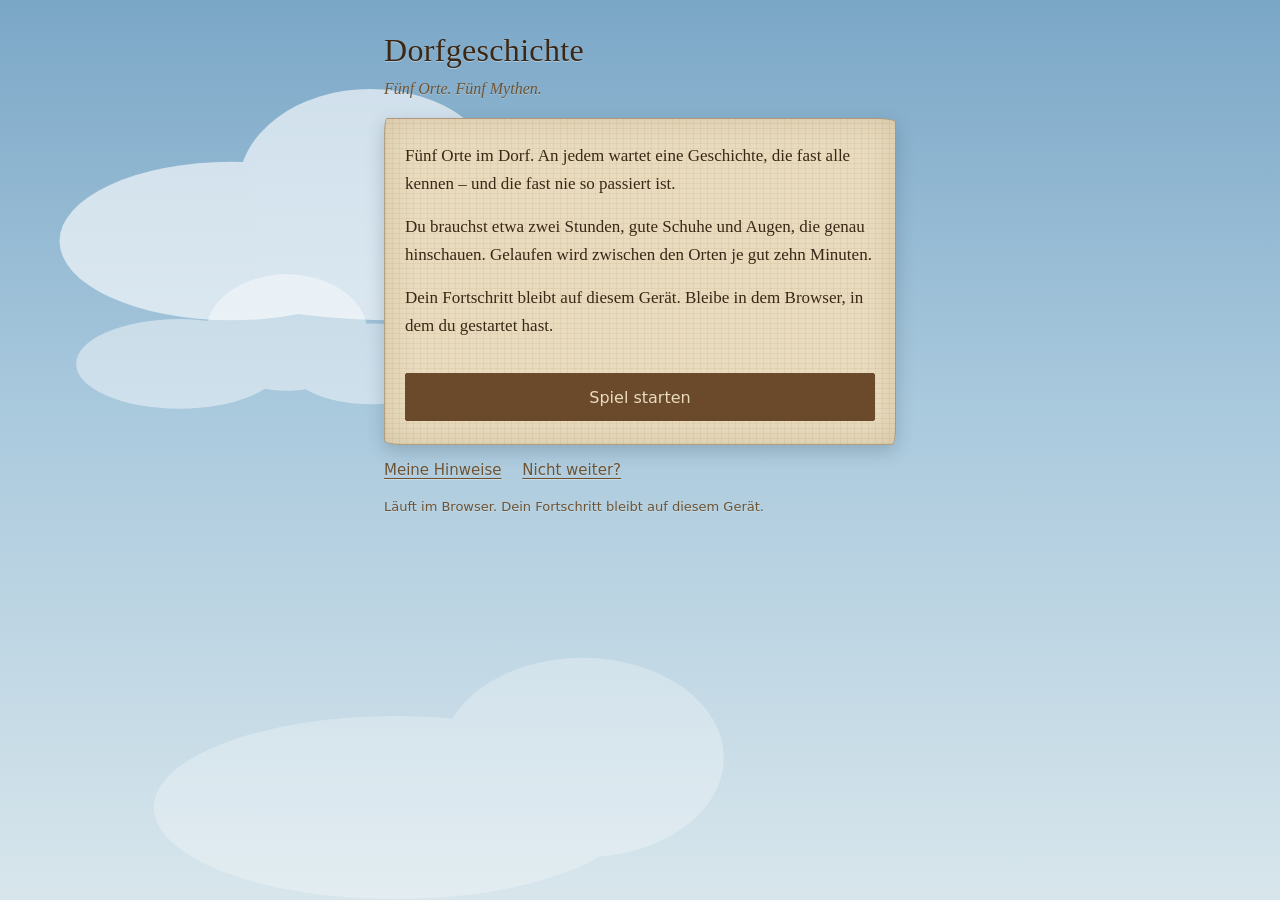
==== index.html @ 4d59d810 "Dorfgeschichte" ====
<!DOCTYPE html>
<html lang="de">
<head>
<meta charset="UTF-8">
<meta name="viewport" content="width=device-width, initial-scale=1">
<meta name="theme-color" content="#a9c9dd" media="(prefers-color-scheme: light)">
<meta name="theme-color" content="#121b23" media="(prefers-color-scheme: dark)">
<meta name="robots" content="noindex">
<title>Dorfgeschichte</title>
<link rel="stylesheet" href="css/style.css">
</head>
<body>

<div class="sky" aria-hidden="true">
  <svg class="cloud c1" viewBox="0 0 240 90"><g fill="currentColor">
    <ellipse cx="70" cy="62" rx="52" ry="24"/><ellipse cx="112" cy="46" rx="40" ry="30"/>
    <ellipse cx="158" cy="62" rx="46" ry="22"/><ellipse cx="120" cy="66" rx="70" ry="20"/>
  </g></svg>
  <svg class="cloud c2" viewBox="0 0 240 90"><g fill="currentColor">
    <ellipse cx="80" cy="58" rx="46" ry="20"/><ellipse cx="128" cy="44" rx="36" ry="26"/>
    <ellipse cx="166" cy="58" rx="38" ry="18"/>
  </g></svg>
  <svg class="cloud c3" viewBox="0 0 240 90"><g fill="currentColor">
    <ellipse cx="95" cy="60" rx="58" ry="22"/><ellipse cx="140" cy="48" rx="34" ry="24"/>
  </g></svg>
</div>

<div id="app">
  <header>
    <h1>Dorfgeschichte</h1>
    <p class="subtitle">Fünf Orte. Fünf Mythen.</p>
  </header>

  <main id="content">
    <p class="loading">Wird geladen …</p>
  </main>

  <nav id="nav" hidden>
    <a href="#hinweise">Meine Hinweise</a>
    <a href="#hilfe">Nicht weiter?</a>
  </nav>

  <footer>
    <p>Läuft im Browser. Dein Fortschritt bleibt auf diesem Gerät.</p>
  </footer>
</div>

<noscript>
  <p style="padding:1rem">Dieses Spiel braucht JavaScript. Bitte aktiviere es
  in den Browsereinstellungen und lade die Seite neu.</p>
</noscript>

<script type="module" src="js/app.js"></script>
</body>
</html>
---- css/style.css ----
/* Entwurfsgrundlage: gelesen wird das einhändig, im Stehen, bei Tageslicht.
   Der Himmel ist Kulisse, gelesen wird auf dem Papyrusblatt – heller Grund,
   dunkle Tinte, weil weisse Schrift auf Blau in der Sonne verschwindet.
   Keine Schrift aus dem Netz, das Spiel muss offline laufen. */

:root {
  --sky-top:   #7ba7c7;   /* Zenit */
  --sky-mid:   #a9c9dd;
  --sky-haze:  #d8e6ec;   /* Dunst am Horizont */
  --cloud:     #ffffff;
  --cloud-op:  0.62;

  --papyrus:   #e9dcbe;   /* Blatt */
  --papyrus-2: #e0cfa9;   /* Randschatten, Eingabefelder */
  --fiber:     rgba(122, 88, 48, 0.07);

  --ink:       #3a2716;   /* Eisengallustinte */
  --ink-soft:  #6d5333;   /* Nebentext */
  --leather:   #6b4a2b;   /* urchiges Braun, Knöpfe */
  --seal:      #97402a;   /* Siegellack, Akzent */
  --edge:      rgba(92, 62, 32, 0.38);

  --serif: "Iowan Old Style", Palatino, "Book Antiqua", "Palatino Linotype",
           Georgia, "Times New Roman", serif;
  --sans:  system-ui, -apple-system, "Segoe UI", Roboto, sans-serif;
}

@media (prefers-color-scheme: dark) {
  :root {
    --sky-top:   #0d151d;
    --sky-mid:   #121b23;
    --sky-haze:  #1b2630;
    --cloud:     #8ea6b8;
    --cloud-op:  0.16;

    --papyrus:   #241b11;   /* gealtertes Leder statt Blatt */
    --papyrus-2: #2e2317;
    --fiber:     rgba(233, 220, 190, 0.045);

    --ink:       #e7dcc4;
    --ink-soft:  #b6a583;
    --leather:   #c9a271;
    --seal:      #d0745a;
    --edge:      rgba(233, 220, 190, 0.22);
  }
}

* { box-sizing: border-box; }

html { height: 100%; }

body {
  margin: 0;
  min-height: 100%;
  color: var(--ink);
  font: 1.0625rem/1.65 var(--serif);
  -webkit-text-size-adjust: 100%;
  background:
    linear-gradient(180deg, var(--sky-top) 0%, var(--sky-mid) 45%, var(--sky-haze) 100%)
    fixed;
}

/* ---------------------------------------------------------------- Wolken */

.sky {
  position: fixed;
  inset: 0;
  overflow: hidden;
  pointer-events: none;
  z-index: 0;
}

.cloud {
  position: absolute;
  color: var(--cloud);
  opacity: var(--cloud-op);
  will-change: transform;
}

.c1 { top:  4%; width: 62vw; animation: drift 190s linear infinite; }
.c2 { top: 26%; width: 42vw; opacity: calc(var(--cloud-op) * 0.72);
      animation: drift 280s linear infinite -60s; }
.c3 { top: 62%; width: 78vw; opacity: calc(var(--cloud-op) * 0.45);
      animation: drift 360s linear infinite -140s; }

@keyframes drift {
  from { transform: translateX(-85vw); }
  to   { transform: translateX(105vw); }
}

@media (prefers-reduced-motion: reduce) {
  .cloud { animation: none; }
  .c1 { left: 8%; }  .c2 { left: 52%; }  .c3 { left: 20%; }
}

/* -------------------------------------------------------------- Struktur */

#app {
  position: relative;
  z-index: 1;
  max-width: 34rem;          /* ca. 70 Zeichen Zeilenlänge */
  margin: 0 auto;
  padding: 1.5rem 1rem 2.5rem;
}

header { margin-bottom: 1.1rem; }

h1 {
  font-size: 2rem;
  font-weight: 400;
  letter-spacing: 0.01em;
  margin: 0 0 0.1rem;
  color: var(--ink);
  text-shadow: 0 1px 0 rgba(255, 255, 255, 0.35);
}

.subtitle {
  margin: 0;
  font: italic 1rem/1.4 var(--serif);
  color: var(--ink-soft);
  text-shadow: 0 1px 0 rgba(255, 255, 255, 0.28);
}

/* Das Blatt. Ungleichmässige Ecken und ein warmer Innenschatten lassen es
   wie geschöpftes Papier wirken, ohne ein einziges Bild zu laden. */
main {
  position: relative;
  background-color: var(--papyrus);
  background-image:
    repeating-linear-gradient(90deg, var(--fiber) 0 1px, transparent 1px 7px),
    repeating-linear-gradient(0deg,  var(--fiber) 0 1px, transparent 1px 5px);
  border: 1px solid var(--edge);
  border-radius: 3px 20px 4px 16px / 16px 4px 18px 5px;
  padding: 1.4rem 1.25rem;
  box-shadow:
    inset 0 0 30px rgba(107, 74, 43, 0.16),
    0 6px 18px rgba(30, 50, 70, 0.22);
}

h2 {
  font-size: 1.45rem;
  font-weight: 400;
  margin: 0 0 0.2rem;
}

h2 + p { margin-top: 0.6rem; }

h3 {
  font: 500 0.9375rem/1.3 var(--sans);
  letter-spacing: 0.03em;
  color: var(--seal);
  margin: 0 0 0.45rem;
}

p { margin: 0 0 0.95rem; }
main > *:last-child { margin-bottom: 0; }

strong { font-weight: 600; }

/* --------------------------------------------------------------- Auftrag */

.task {
  border-left: 4px solid var(--seal);
  border-radius: 0;
  background: rgba(151, 64, 42, 0.05);
  padding: 0.9rem 0.9rem 0.9rem 1rem;
  margin: 1.3rem 0;
}
.task.final { border-left-color: var(--leather); background: rgba(107, 74, 43, 0.06); }

.where {
  font: 0.9375rem/1.5 var(--sans);
  color: var(--ink-soft);
  margin-bottom: 0;
}

.fragment {
  font: 0.9375rem var(--sans);
  letter-spacing: 0.04em;
  color: var(--seal);
}

/* -------------------------------------------------------------- Eingaben */

.wordform {
  display: flex;
  flex-wrap: wrap;
  gap: 0.5rem;
  margin: 1.1rem 0 0;
}

input[type="text"] {
  flex: 1 1 9rem;
  min-width: 0;                /* sonst sprengt das Feld die Flexbox */
  min-height: 48px;
  padding: 0 0.75rem;
  font: 1rem var(--sans);      /* 16px: darunter zoomt iOS beim Fokus */
  color: var(--ink);
  background: var(--papyrus-2);
  border: 1px solid var(--edge);
  border-radius: 2px;
}

input[type="text"]::placeholder { color: var(--ink-soft); opacity: 0.75; }

button {
  min-height: 48px;
  padding: 0 1.2rem;
  font: 1rem var(--sans);
  color: var(--papyrus);
  background: var(--leather);
  border: 1px solid var(--leather);
  border-radius: 2px;
  cursor: pointer;
}

button.primary { width: 100%; margin-top: 1.1rem; }

button.quiet {
  background: transparent;
  color: var(--ink-soft);
  border-color: var(--edge);
}

button[disabled], input[disabled] { opacity: 0.55; cursor: default; }

:focus-visible { outline: 3px solid var(--seal); outline-offset: 2px; }

.msg {
  margin: 0.8rem 0 0;
  font: 0.9375rem var(--sans);
  color: var(--seal);
}

/* ------------------------------------------------------------- Restliches */

details {
  border-top: 1px solid var(--edge);
  padding-top: 0.7rem;
  margin-top: 1.3rem;
}

summary {
  font: 1rem var(--sans);
  color: var(--ink-soft);
  cursor: pointer;
  min-height: 2.75rem;
  display: flex;
  align-items: center;
}

.clue { border-top: 1px solid var(--edge); padding-top: 1rem; margin-top: 1rem; }
.clue:first-of-type { border-top: 0; }

#nav {
  display: flex;
  gap: 1.3rem;
  margin-top: 1rem;
  font: 0.9375rem var(--sans);
}

#nav a {
  color: var(--ink-soft);
  text-decoration-thickness: 1px;
  text-underline-offset: 3px;
  text-shadow: 0 1px 0 rgba(255, 255, 255, 0.3);
}

footer {
  margin-top: 1.2rem;
  font: 0.8125rem/1.45 var(--sans);
  color: var(--ink-soft);
  text-shadow: 0 1px 0 rgba(255, 255, 255, 0.25);
}

.loading { color: var(--ink-soft); }

.sr-only {
  position: absolute;
  width: 1px; height: 1px;
  overflow: hidden;
  clip-path: inset(50%);
}
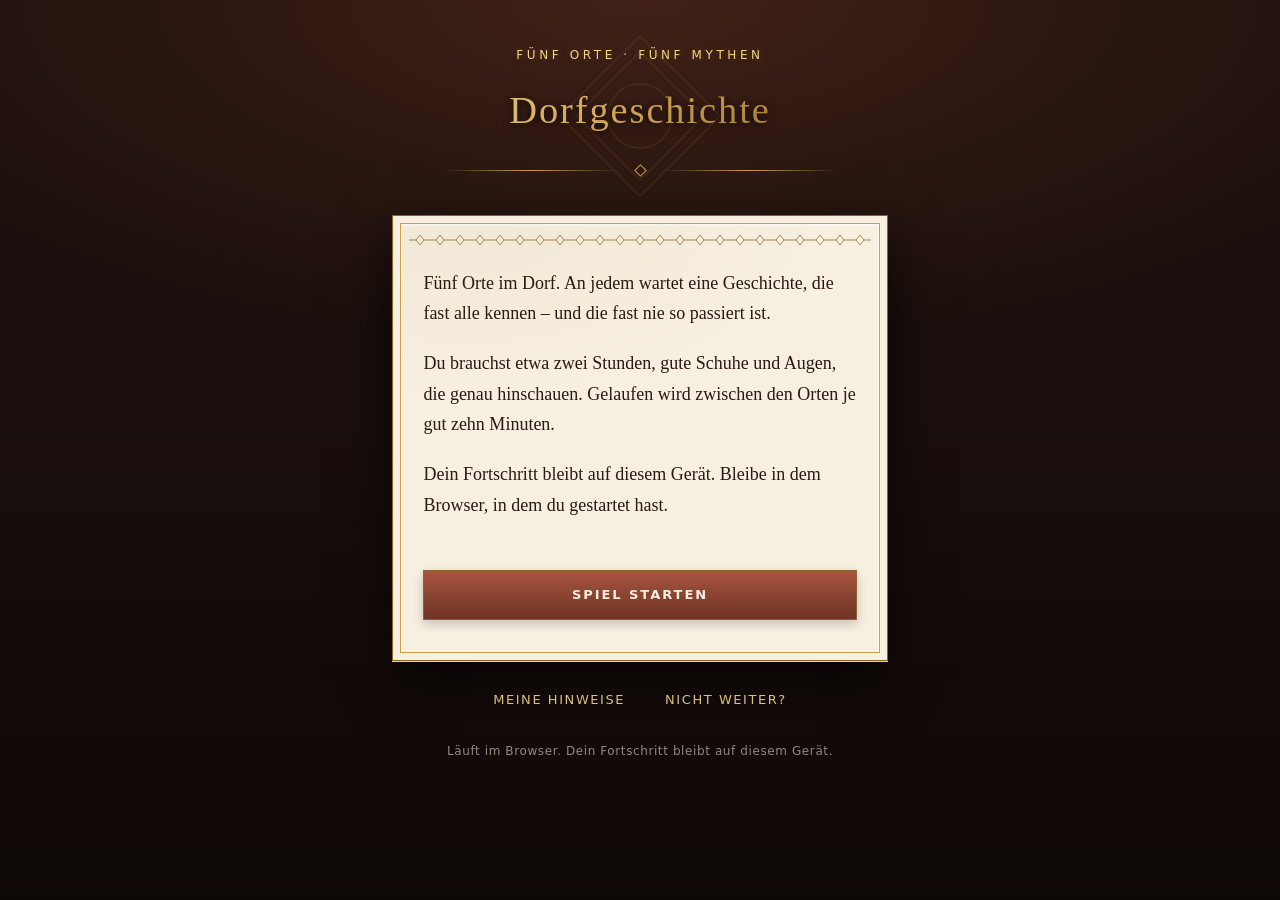
==== commit 39a0fc62: "style" ====
--- a/index.html
+++ b/index.html
@@ -3,32 +3,20 @@
 <head>
 <meta charset="UTF-8">
 <meta name="viewport" content="width=device-width, initial-scale=1">
-<meta name="theme-color" content="#a9c9dd" media="(prefers-color-scheme: light)">
-<meta name="theme-color" content="#121b23" media="(prefers-color-scheme: dark)">
+<meta name="theme-color" content="#1a0f0c">
 <meta name="robots" content="noindex">
 <title>Dorfgeschichte</title>
 <link rel="stylesheet" href="css/style.css">
 </head>
 <body>
 
-<div class="sky" aria-hidden="true">
-  <svg class="cloud c1" viewBox="0 0 240 90"><g fill="currentColor">
-    <ellipse cx="70" cy="62" rx="52" ry="24"/><ellipse cx="112" cy="46" rx="40" ry="30"/>
-    <ellipse cx="158" cy="62" rx="46" ry="22"/><ellipse cx="120" cy="66" rx="70" ry="20"/>
-  </g></svg>
-  <svg class="cloud c2" viewBox="0 0 240 90"><g fill="currentColor">
-    <ellipse cx="80" cy="58" rx="46" ry="20"/><ellipse cx="128" cy="44" rx="36" ry="26"/>
-    <ellipse cx="166" cy="58" rx="38" ry="18"/>
-  </g></svg>
-  <svg class="cloud c3" viewBox="0 0 240 90"><g fill="currentColor">
-    <ellipse cx="95" cy="60" rx="58" ry="22"/><ellipse cx="140" cy="48" rx="34" ry="24"/>
-  </g></svg>
-</div>
-
 <div id="app">
   <header>
+    <p class="eyebrow">Fünf Orte · Fünf Mythen</p>
     <h1>Dorfgeschichte</h1>
-    <p class="subtitle">Fünf Orte. Fünf Mythen.</p>
+    <!-- Die Zierlinie wird vollständig in CSS gezeichnet: zwei auslaufende
+         Goldlinien und eine Raute. Kein Schriftzeichen, das fehlen kann. -->
+    <div class="rule" aria-hidden="true"><span></span></div>
   </header>
 
   <main id="content">
--- a/css/style.css
+++ b/css/style.css
@@ -1,49 +1,68 @@
-/* Entwurfsgrundlage: gelesen wird das einhändig, im Stehen, bei Tageslicht.
-   Der Himmel ist Kulisse, gelesen wird auf dem Papyrusblatt – heller Grund,
-   dunkle Tinte, weil weisse Schrift auf Blau in der Sonne verschwindet.
-   Keine Schrift aus dem Netz, das Spiel muss offline laufen. */
+/* ==========================================================================
+   Dorfgeschichte — Alhambra / andalusische Handschrift
+
+   Leitprinzip: Das Schriftfeld bleibt leer. Ornament sitzt im Rahmen und in
+   einem Zierband darüber, nie unter dem Text – so ist eine Nasriden-Seite
+   gebaut, und nur so bleibt sie einhändig in der Sonne lesbar.
+
+   Aufbau der Datei:
+     1  Tokens
+     2  Grundlagen
+     3  Typografie
+     4  Kopf
+     5  Das Blatt
+     6  Inhaltsblöcke
+     7  Bedienelemente
+     8  Navigation und Fuss
+     9  Hilfsklassen
+   ========================================================================== */
+
+/* == 1  Tokens ============================================================ */
 
 :root {
-  --sky-top:   #7ba7c7;   /* Zenit */
-  --sky-mid:   #a9c9dd;
-  --sky-haze:  #d8e6ec;   /* Dunst am Horizont */
-  --cloud:     #ffffff;
-  --cloud-op:  0.62;
-
-  --papyrus:   #e9dcbe;   /* Blatt */
-  --papyrus-2: #e0cfa9;   /* Randschatten, Eingabefelder */
-  --fiber:     rgba(122, 88, 48, 0.07);
-
-  --ink:       #3a2716;   /* Eisengallustinte */
-  --ink-soft:  #6d5333;   /* Nebentext */
-  --leather:   #6b4a2b;   /* urchiges Braun, Knöpfe */
-  --seal:      #97402a;   /* Siegellack, Akzent */
-  --edge:      rgba(92, 62, 32, 0.38);
-
-  --serif: "Iowan Old Style", Palatino, "Book Antiqua", "Palatino Linotype",
-           Georgia, "Times New Roman", serif;
-  --sans:  system-ui, -apple-system, "Segoe UI", Roboto, sans-serif;
+  /* Raum: Abendlicht auf rotem Sandstein */
+  --room:       #1a0f0c;
+  --room-glow:  rgba(96, 47, 31, 0.55);
+
+  /* Blatt */
+  --paper:      #f7efe0;
+  --paper-warm: rgba(138, 99, 39, 0.05);   /* diffuses Licht auf dem Papier */
+
+  /* Tinte */
+  --ink:        #2b1a12;
+  --ink-soft:   #5c4638;
+
+  /* Gold in Schichten */
+  --gold-deep:  #8a6327;
+  --gold-mid:   #cda04d;
+  --gold-lit:   #f3d58a;
+  --gold-glow:  rgba(205, 160, 77, 0.30);
+
+  /* Ziegelrot */
+  --terracotta: #a85540;
+  --terra-dark: #6e3325;
+
+  --edge:       rgba(43, 26, 18, 0.28);
+
+  /* Schriften: einmal definiert, überall verwendet.
+     Damit gibt es keine wiederholten font-Blöcke weiter unten. */
+  --serif:      Cochin, "Iowan Old Style", Palatino, "Book Antiqua",
+                "Palatino Linotype", Georgia, "Times New Roman", serif;
+  --sans:       system-ui, -apple-system, "Segoe UI", Roboto, sans-serif;
+  --font-label: 700 0.8125rem/1 var(--sans);      /* Knöpfe, Nav, Summary */
+  --font-meta:  0.9375rem/1.55 var(--sans);       /* Richtung, Meldungen */
+
+  --track-wide: 0.15em;                            /* Sperrung der Labels */
 }
 
 @media (prefers-color-scheme: dark) {
   :root {
-    --sky-top:   #0d151d;
-    --sky-mid:   #121b23;
-    --sky-haze:  #1b2630;
-    --cloud:     #8ea6b8;
-    --cloud-op:  0.16;
-
-    --papyrus:   #241b11;   /* gealtertes Leder statt Blatt */
-    --papyrus-2: #2e2317;
-    --fiber:     rgba(233, 220, 190, 0.045);
-
-    --ink:       #e7dcc4;
-    --ink-soft:  #b6a583;
-    --leather:   #c9a271;
-    --seal:      #d0745a;
-    --edge:      rgba(233, 220, 190, 0.22);
+    --room:  #120805;
+    --paper: #eee3cd;
   }
 }
+
+/* == 2  Grundlagen ======================================================== */
 
 * { box-sizing: border-box; }
 
@@ -53,231 +72,367 @@
   margin: 0;
   min-height: 100%;
   color: var(--ink);
-  font: 1.0625rem/1.65 var(--serif);
+  font: 1.125rem/1.7 var(--serif);
   -webkit-text-size-adjust: 100%;
-  background:
-    linear-gradient(180deg, var(--sky-top) 0%, var(--sky-mid) 45%, var(--sky-haze) 100%)
-    fixed;
-}
-
-/* ---------------------------------------------------------------- Wolken */
-
-.sky {
-  position: fixed;
-  inset: 0;
-  overflow: hidden;
+  background-color: var(--room);
+  background-image:
+    radial-gradient(95% 55% at 50% 0%, var(--room-glow), transparent 70%),
+    linear-gradient(180deg, transparent 45%, rgba(0, 0, 0, 0.45) 100%);
+  background-attachment: fixed;
+}
+
+#app {
+  max-width: 33rem;              /* ca. 66 Zeichen Zeilenlänge */
+  margin: 0 auto;
+  padding: 3rem 1rem;
+}
+
+/* == 3  Typografie ======================================================== */
+
+h1, h2 { font-weight: 400; margin: 0; }
+
+h2 {
+  font-size: 1.65rem;
+  line-height: 1.3;
+  margin-bottom: 0.8rem;
+}
+
+/* Gesperrte Kapitälchen: Zwischentitel, Summary, Nav, Knöpfe teilen
+   dieselbe Grundform und stehen deshalb zusammen. */
+h3, summary, #nav a, button {
+  font: var(--font-label);
+  letter-spacing: var(--track-wide);
+  text-transform: uppercase;
+}
+
+h3 {
+  display: flex;
+  align-items: center;
+  gap: 0.55rem;
+  font-size: 0.75rem;
+  letter-spacing: 0.2em;
+  color: var(--terra-dark);
+  margin: 0 0 0.85rem;
+}
+
+/* Kleine Goldraute vor dem Zwischentitel */
+h3::before {
+  content: "";
+  flex: 0 0 auto;
+  width: 8px;
+  height: 8px;
+  background: var(--gold-mid);
+  transform: rotate(45deg);
+}
+
+p { margin: 0 0 1.2rem; }
+
+strong { font-weight: 600; color: var(--terra-dark); }
+
+.where, .fragment, .msg { font: var(--font-meta); }
+.where   { color: var(--ink-soft); margin-bottom: 0; }
+.fragment { color: var(--terra-dark); font-weight: 500; letter-spacing: 0.08em; }
+.msg     { color: var(--terra-dark); font-weight: 500; margin: 1rem 0 0; }
+
+.loading { color: var(--ink-soft); }
+
+/* == 4  Kopf ============================================================== */
+
+header {
+  position: relative;
+  text-align: center;
+  margin-bottom: 2.5rem;
+}
+
+/* Grundfigur der Nasriden-Fliesen, blass hinter dem Titel */
+header::before {
+  content: "";
+  position: absolute;
+  top: -0.75rem;
+  left: 50%;
+  width: 160px;
+  height: 160px;
+  transform: translateX(-50%);
+  opacity: 0.1;
+  z-index: -1;
   pointer-events: none;
-  z-index: 0;
-}
-
-.cloud {
-  position: absolute;
-  color: var(--cloud);
-  opacity: var(--cloud-op);
-  will-change: transform;
-}
-
-.c1 { top:  4%; width: 62vw; animation: drift 190s linear infinite; }
-.c2 { top: 26%; width: 42vw; opacity: calc(var(--cloud-op) * 0.72);
-      animation: drift 280s linear infinite -60s; }
-.c3 { top: 62%; width: 78vw; opacity: calc(var(--cloud-op) * 0.45);
-      animation: drift 360s linear infinite -140s; }
-
-@keyframes drift {
-  from { transform: translateX(-85vw); }
-  to   { transform: translateX(105vw); }
-}
-
-@media (prefers-reduced-motion: reduce) {
-  .cloud { animation: none; }
-  .c1 { left: 8%; }  .c2 { left: 52%; }  .c3 { left: 20%; }
-}
-
-/* -------------------------------------------------------------- Struktur */
-
-#app {
-  position: relative;
-  z-index: 1;
-  max-width: 34rem;          /* ca. 70 Zeichen Zeilenlänge */
-  margin: 0 auto;
-  padding: 1.5rem 1rem 2.5rem;
-}
-
-header { margin-bottom: 1.1rem; }
-
+  background: no-repeat center/contain
+    url("data:image/svg+xml,%3Csvg xmlns='http://www.w3.org/2000/svg' viewBox='0 0 100 100'%3E%3Cg fill='none' stroke='%23cda04d' stroke-width='1'%3E%3Cpath d='M50 0 100 50 50 100 0 50Z'/%3E%3Cpath d='M50 10 90 50 50 90 10 50Z'/%3E%3Ccircle cx='50' cy='50' r='20'/%3E%3C/g%3E%3C/svg%3E");
+}
+
+.eyebrow {
+  margin: 0 0 1rem;
+  font: 0.75rem var(--sans);
+  letter-spacing: 0.3em;
+  text-transform: uppercase;
+  color: var(--gold-lit);
+  text-shadow: 0 0 10px var(--gold-glow);
+}
+
+/* Rückfallfarbe zuerst: ohne background-clip:text bliebe der Titel
+   transparent und damit unsichtbar. */
 h1 {
-  font-size: 2rem;
-  font-weight: 400;
-  letter-spacing: 0.01em;
-  margin: 0 0 0.1rem;
-  color: var(--ink);
-  text-shadow: 0 1px 0 rgba(255, 255, 255, 0.35);
-}
-
-.subtitle {
-  margin: 0;
-  font: italic 1rem/1.4 var(--serif);
-  color: var(--ink-soft);
-  text-shadow: 0 1px 0 rgba(255, 255, 255, 0.28);
-}
-
-/* Das Blatt. Ungleichmässige Ecken und ein warmer Innenschatten lassen es
-   wie geschöpftes Papier wirken, ohne ein einziges Bild zu laden. */
+  font-size: 2.4rem;
+  letter-spacing: 0.05em;
+  color: var(--gold-lit);
+}
+
+@supports ((background-clip: text) or (-webkit-background-clip: text)) {
+  h1 {
+    background-image: linear-gradient(135deg, var(--gold-lit),
+                                      var(--gold-mid) 50%, var(--gold-deep));
+    -webkit-background-clip: text;
+    background-clip: text;
+    -webkit-text-fill-color: transparent;
+    color: transparent;
+    filter: drop-shadow(0 2px 4px rgba(0, 0, 0, 0.8));
+  }
+}
+
+.rule {
+  display: flex;
+  align-items: center;
+  justify-content: center;
+  gap: 1rem;
+  width: 80%;
+  margin: 1.4rem auto 0;
+}
+
+.rule::before, .rule::after {
+  content: "";
+  flex: 1;
+  height: 1px;
+  background: linear-gradient(90deg, transparent, var(--gold-mid), transparent);
+}
+
+.rule span {
+  width: 9px;
+  height: 9px;
+  border: 1px solid var(--gold-mid);
+  transform: rotate(45deg);
+}
+
+/* == 5  Das Blatt ========================================================= */
+
+/* Glattes Pergament. Kein gekacheltes Muster – nur Farbe und ein sehr
+   weiches Lichtfeld. Das Zierband sitzt oben, die zweite Goldlinie innen. */
 main {
   position: relative;
-  background-color: var(--papyrus);
-  background-image:
-    repeating-linear-gradient(90deg, var(--fiber) 0 1px, transparent 1px 7px),
-    repeating-linear-gradient(0deg,  var(--fiber) 0 1px, transparent 1px 5px);
-  border: 1px solid var(--edge);
-  border-radius: 3px 20px 4px 16px / 16px 4px 18px 5px;
-  padding: 1.4rem 1.25rem;
+  padding: 3.25rem 1.9rem 2.5rem;   /* oben Platz für das Zierband */
+  background:
+    radial-gradient(120% 70% at 15% 0%, var(--paper-warm), transparent 60%)
+    var(--paper);
+  border: 1px solid var(--gold-deep);
   box-shadow:
-    inset 0 0 30px rgba(107, 74, 43, 0.16),
-    0 6px 18px rgba(30, 50, 70, 0.22);
-}
-
-h2 {
-  font-size: 1.45rem;
-  font-weight: 400;
-  margin: 0 0 0.2rem;
-}
-
-h2 + p { margin-top: 0.6rem; }
-
-h3 {
-  font: 500 0.9375rem/1.3 var(--sans);
-  letter-spacing: 0.03em;
-  color: var(--seal);
-  margin: 0 0 0.45rem;
-}
-
-p { margin: 0 0 0.95rem; }
-main > *:last-child { margin-bottom: 0; }
-
-strong { font-weight: 600; }
-
-/* --------------------------------------------------------------- Auftrag */
+    inset 0 0 0 7px var(--paper),          /* Luft zwischen den Linien */
+    inset 0 0 0 8px var(--gold-mid),       /* innere Goldlinie */
+    inset 0 1px 0 9px rgba(255, 255, 255, 0.5),
+    0 1px 0 var(--gold-lit),
+    0 20px 50px rgba(0, 0, 0, 0.7);
+}
+
+/* Zierband: verschränkte Rauten, endlos in der Breite. Sitzt im oberen
+   Freiraum und berührt keine Textzeile. */
+main::before {
+  content: "";
+  position: absolute;
+  top: 16px;
+  left: 16px;
+  right: 16px;
+  height: 16px;
+  opacity: 0.75;
+  pointer-events: none;
+  background: repeat-x center/20px 16px
+    url("data:image/svg+xml,%3Csvg xmlns='http://www.w3.org/2000/svg' width='20' height='16'%3E%3Cg fill='none' stroke='%238a6327' stroke-width='1'%3E%3Cpath d='M0 8h6M14 8h6'/%3E%3Cpath d='M10 3l4 5-4 5-4-5z'/%3E%3C/g%3E%3C/svg%3E");
+}
+
+/* == 6  Inhaltsblöcke ===================================================== */
 
 .task {
-  border-left: 4px solid var(--seal);
-  border-radius: 0;
-  background: rgba(151, 64, 42, 0.05);
-  padding: 0.9rem 0.9rem 0.9rem 1rem;
-  margin: 1.3rem 0;
-}
-.task.final { border-left-color: var(--leather); background: rgba(107, 74, 43, 0.06); }
-
-.where {
-  font: 0.9375rem/1.5 var(--sans);
-  color: var(--ink-soft);
-  margin-bottom: 0;
-}
-
-.fragment {
-  font: 0.9375rem var(--sans);
-  letter-spacing: 0.04em;
-  color: var(--seal);
-}
-
-/* -------------------------------------------------------------- Eingaben */
+  position: relative;
+  padding: 1.5rem 0;
+  margin: 2.1rem 0;
+  border-top: 1px solid var(--gold-mid);
+  border-bottom: 1px solid var(--gold-mid);
+}
+
+/* Raute, die die obere Linie unterbricht */
+.task::before {
+  content: "";
+  position: absolute;
+  top: -5px;
+  left: 50%;
+  width: 9px;
+  height: 9px;
+  margin-left: -4.5px;
+  background: var(--gold-mid);
+  box-shadow: 0 0 0 5px var(--paper);
+  transform: rotate(45deg);
+}
+
+.task.final { border-color: var(--edge); }
+.task.final::before { background: var(--terra-dark); }
+
+details {
+  margin-top: 2.1rem;
+  padding-top: 1rem;
+  border-top: 1px solid var(--edge);
+}
+
+summary {
+  display: flex;
+  align-items: center;
+  min-height: 2.75rem;
+  color: var(--terra-dark);
+  cursor: pointer;
+  list-style: none;
+}
+
+summary::-webkit-details-marker { display: none; }
+
+/* Dreieck als Form, nicht als Schriftzeichen */
+summary::before {
+  content: "";
+  flex: 0 0 auto;
+  margin-right: 0.6rem;
+  border-left: 6px solid var(--gold-mid);
+  border-top: 4px solid transparent;
+  border-bottom: 4px solid transparent;
+  transition: transform 0.2s ease;
+}
+
+details[open] summary::before { transform: rotate(90deg); }
+details p { margin: 0.8rem 0 0; }
+
+.clue {
+  margin-top: 1.5rem;
+  padding-top: 1.5rem;
+  border-top: 1px dashed var(--gold-mid);
+}
+
+.clue:first-of-type { margin-top: 0; padding-top: 0; border-top: 0; }
+
+main > :last-child { margin-bottom: 0; }
+
+/* == 7  Bedienelemente ==================================================== */
 
 .wordform {
   display: flex;
   flex-wrap: wrap;
-  gap: 0.5rem;
-  margin: 1.1rem 0 0;
+  gap: 0.8rem;
+  margin: 1.7rem 0 0;
 }
 
 input[type="text"] {
   flex: 1 1 9rem;
-  min-width: 0;                /* sonst sprengt das Feld die Flexbox */
-  min-height: 48px;
-  padding: 0 0.75rem;
-  font: 1rem var(--sans);      /* 16px: darunter zoomt iOS beim Fokus */
+  min-width: 0;                  /* sonst sprengt das Feld die Flexbox */
+  min-height: 50px;
+  padding: 0 1rem;
+  font: 1rem var(--sans);        /* 16px: darunter zoomt iOS beim Fokus */
+  letter-spacing: 0.04em;
   color: var(--ink);
-  background: var(--papyrus-2);
-  border: 1px solid var(--edge);
-  border-radius: 2px;
-}
-
-input[type="text"]::placeholder { color: var(--ink-soft); opacity: 0.75; }
+  background: rgba(255, 255, 255, 0.35);
+  border: 0;
+  border-bottom: 2px solid var(--gold-deep);
+  transition: background-color 0.25s ease, border-color 0.25s ease;
+}
+
+input[type="text"]::placeholder { color: var(--ink-soft); opacity: 0.6; }
+
+input[type="text"]:focus {
+  background: rgba(255, 255, 255, 0.6);
+  border-bottom-color: var(--terracotta);
+}
 
 button {
-  min-height: 48px;
-  padding: 0 1.2rem;
-  font: 1rem var(--sans);
-  color: var(--papyrus);
-  background: var(--leather);
-  border: 1px solid var(--leather);
-  border-radius: 2px;
+  min-height: 50px;
+  padding: 0 1.7rem;
+  color: var(--paper);
+  background: linear-gradient(180deg, var(--terracotta), var(--terra-dark));
+  border: 1px solid var(--gold-deep);
   cursor: pointer;
-}
-
-button.primary { width: 100%; margin-top: 1.1rem; }
+  box-shadow: 0 4px 10px rgba(0, 0, 0, 0.2);
+  transition: box-shadow 0.2s ease, transform 0.2s ease;
+}
+
+button.primary { width: 100%; margin-top: 1.9rem; }
 
 button.quiet {
-  background: transparent;
   color: var(--ink-soft);
+  background: none;
   border-color: var(--edge);
-}
-
-button[disabled], input[disabled] { opacity: 0.55; cursor: default; }
-
-:focus-visible { outline: 3px solid var(--seal); outline-offset: 2px; }
-
-.msg {
-  margin: 0.8rem 0 0;
-  font: 0.9375rem var(--sans);
-  color: var(--seal);
-}
-
-/* ------------------------------------------------------------- Restliches */
-
-details {
-  border-top: 1px solid var(--edge);
-  padding-top: 0.7rem;
-  margin-top: 1.3rem;
-}
-
-summary {
-  font: 1rem var(--sans);
-  color: var(--ink-soft);
-  cursor: pointer;
-  min-height: 2.75rem;
-  display: flex;
-  align-items: center;
-}
-
-.clue { border-top: 1px solid var(--edge); padding-top: 1rem; margin-top: 1rem; }
-.clue:first-of-type { border-top: 0; }
+  font-weight: 400;
+  box-shadow: none;
+}
+
+button:active { transform: translateY(1px); box-shadow: 0 2px 5px rgba(0, 0, 0, 0.2); }
+
+button[disabled], input[disabled] { opacity: 0.5; cursor: default; }
+
+:focus-visible { outline: 2px solid var(--terracotta); outline-offset: 3px; }
+
+/* Hover nur mit echtem Zeiger: auf Touchgeräten bleibt der Zustand
+   sonst nach dem Antippen hängen. */
+@media (hover: hover) {
+  button:hover { transform: translateY(-1px); box-shadow: 0 6px 15px rgba(0, 0, 0, 0.3); }
+  button.quiet:hover { background: rgba(0, 0, 0, 0.05); transform: none; }
+  #nav a:hover { opacity: 1; }
+  #nav a:hover::after { width: 100%; }
+}
+
+/* == 8  Navigation und Fuss =============================================== */
 
 #nav {
   display: flex;
-  gap: 1.3rem;
-  margin-top: 1rem;
-  font: 0.9375rem var(--sans);
+  justify-content: center;
+  gap: 2.5rem;
+  margin-top: 2rem;
 }
 
 #nav a {
-  color: var(--ink-soft);
-  text-decoration-thickness: 1px;
-  text-underline-offset: 3px;
-  text-shadow: 0 1px 0 rgba(255, 255, 255, 0.3);
-}
+  position: relative;
+  padding-bottom: 4px;
+  color: var(--gold-lit);
+  opacity: 0.9;
+  font-weight: 400;
+  letter-spacing: 0.12em;
+  text-decoration: none;
+  transition: opacity 0.3s ease;
+}
+
+#nav a::after {
+  content: "";
+  position: absolute;
+  bottom: 0;
+  left: 0;
+  width: 0;
+  height: 1px;
+  background: var(--gold-lit);
+  transition: width 0.3s ease;
+}
+
+#nav a:focus-visible::after { width: 100%; }
 
 footer {
-  margin-top: 1.2rem;
-  font: 0.8125rem/1.45 var(--sans);
-  color: var(--ink-soft);
-  text-shadow: 0 1px 0 rgba(255, 255, 255, 0.25);
-}
-
-.loading { color: var(--ink-soft); }
+  margin-top: 2rem;
+  text-align: center;
+  font: 0.75rem/1.5 var(--sans);
+  letter-spacing: 0.05em;
+  color: var(--paper);
+  opacity: 0.55;
+}
+
+/* == 9  Hilfsklassen ====================================================== */
 
 .sr-only {
   position: absolute;
-  width: 1px; height: 1px;
+  width: 1px;
+  height: 1px;
   overflow: hidden;
   clip-path: inset(50%);
 }
+
+@media (prefers-reduced-motion: reduce) {
+  * { transition: none !important; }
+  button:active, button:hover { transform: none; }
+}
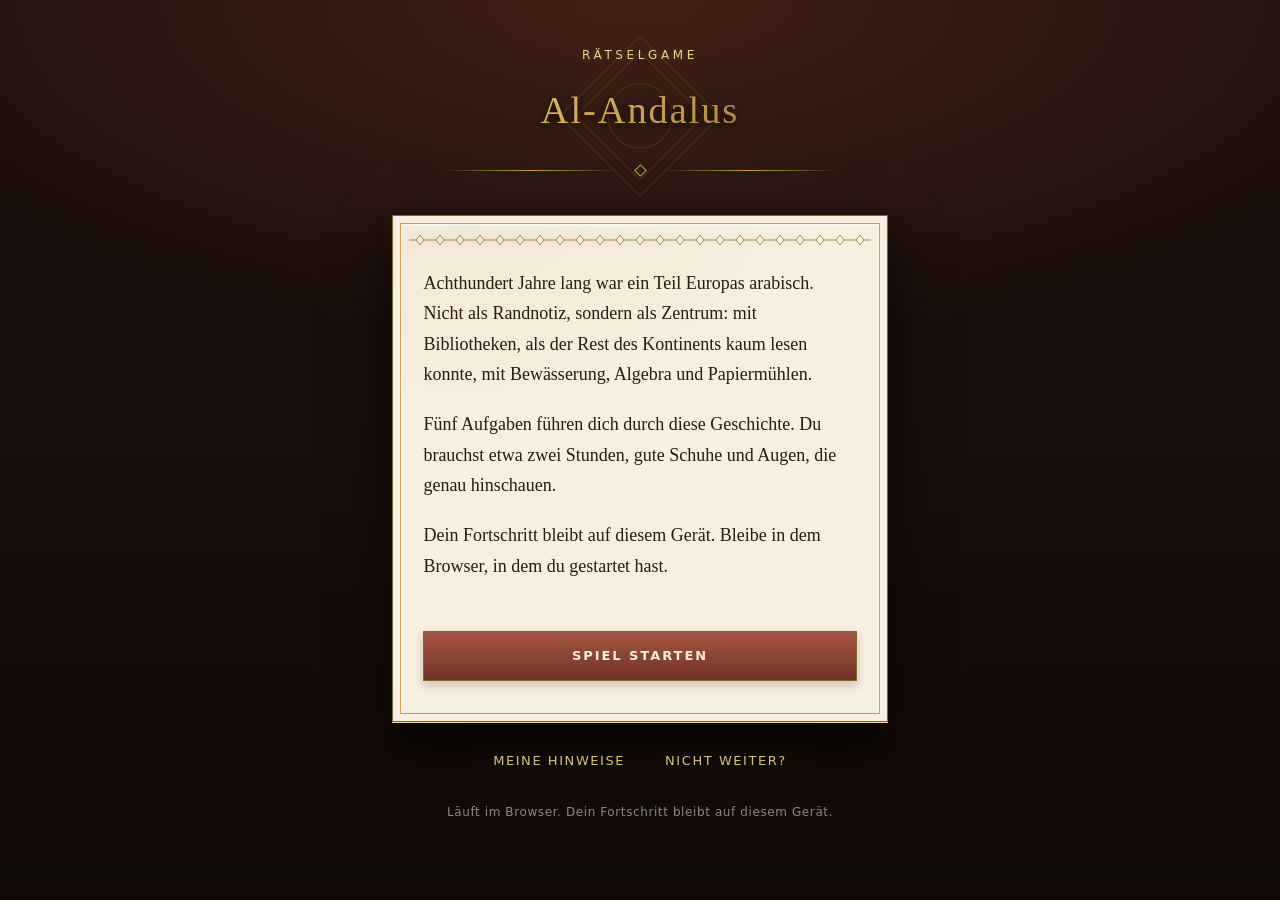
==== commit 80055004: "mayor changes" ====
--- a/index.html
+++ b/index.html
@@ -5,15 +5,15 @@
 <meta name="viewport" content="width=device-width, initial-scale=1">
 <meta name="theme-color" content="#1a0f0c">
 <meta name="robots" content="noindex">
-<title>Dorfgeschichte</title>
+<title>The Treasure of Al-Andalus</title>
 <link rel="stylesheet" href="css/style.css">
 </head>
 <body>
 
 <div id="app">
   <header>
-    <p class="eyebrow">Fünf Orte · Fünf Mythen</p>
-    <h1>Dorfgeschichte</h1>
+    <p class="eyebrow">Rätselgame</p>
+    <h1>Al-Andalus</h1>
     <!-- Die Zierlinie wird vollständig in CSS gezeichnet: zwei auslaufende
          Goldlinien und eine Raute. Kein Schriftzeichen, das fehlen kann. -->
     <div class="rule" aria-hidden="true"><span></span></div>
--- a/css/style.css
+++ b/css/style.css
@@ -13,8 +13,9 @@
      5  Das Blatt
      6  Inhaltsblöcke
      7  Bedienelemente
-     8  Navigation und Fuss
-     9  Hilfsklassen
+     8  Medien
+     9  Navigation und Fuss
+    10  Hilfsklassen
    ========================================================================== */
 
 /* == 1  Tokens ============================================================ */
@@ -380,7 +381,149 @@
   #nav a:hover::after { width: 100%; }
 }
 
-/* == 8  Navigation und Fuss =============================================== */
+/* == 8  Medien =========================================================== */
+
+.medien {
+  display: grid;
+  gap: 1.3rem;
+  margin-top: 1.4rem;
+}
+
+.medium { margin: 0; }
+
+.medium img {
+  display: block;
+  width: 100%;
+  height: auto;
+  border: 1px solid var(--gold-deep);
+}
+
+figcaption {
+  margin-top: 0.5rem;
+  font: var(--font-meta);
+  color: var(--ink-soft);
+}
+
+/* Bildknopf und Lupenschalter sind Knöpfe – hier werden die
+   Knopfvorgaben aus Abschnitt 7 gezielt zurückgenommen. */
+.bildknopf {
+  display: block;
+  width: 100%;
+  min-height: 0;
+  padding: 0;
+  color: inherit;
+  background: none;
+  border: 0;
+  box-shadow: none;
+  letter-spacing: normal;
+  text-transform: none;
+  cursor: zoom-in;
+}
+
+/* -- Lupe ---------------------------------------------------------------- */
+
+.lupe-buehne {
+  position: relative;
+  overflow: hidden;
+}
+
+/* Die Unschärfe liegt nur auf dem <img>. Die Linse zeigt dasselbe Bild
+   als Hintergrund und bleibt deshalb gestochen scharf. */
+.lupe .lupe-buehne img {
+  filter: blur(var(--unschaerfe, 2.2px));
+  transition: filter 0.25s ease;
+}
+
+.lupe.aktiv .lupe-buehne {
+  touch-action: none;          /* sonst scrollt die Seite unter dem Finger */
+  cursor: none;
+}
+
+.linse {
+  position: absolute;
+  width: 132px;
+  height: 132px;
+  border-radius: 50%;
+  border: 2px solid var(--gold-mid);
+  background-repeat: no-repeat;
+  pointer-events: none;
+  box-shadow:
+    0 0 0 1px rgba(0, 0, 0, 0.45),
+    0 8px 22px rgba(0, 0, 0, 0.5),
+    inset 0 0 14px rgba(0, 0, 0, 0.35);
+}
+
+.lupe-schalter {
+  display: inline-flex;
+  align-items: center;
+  gap: 0.55rem;
+  margin-top: 0.8rem;
+}
+
+.lupe-schalter[aria-pressed="true"] {
+  box-shadow: inset 0 2px 7px rgba(0, 0, 0, 0.45);
+}
+
+/* Lupensymbol aus zwei Formen statt aus einem Schriftzeichen */
+.lupe-icon {
+  position: relative;
+  width: 13px;
+  height: 13px;
+  border: 2px solid currentColor;
+  border-radius: 50%;
+}
+
+.lupe-icon::after {
+  content: "";
+  position: absolute;
+  right: -5px;
+  bottom: -4px;
+  width: 7px;
+  height: 2px;
+  background: currentColor;
+  transform: rotate(45deg);
+}
+
+/* -- Zoomansicht --------------------------------------------------------- */
+
+.zoom {
+  position: fixed;
+  inset: 0;
+  z-index: 50;
+  display: flex;
+  flex-direction: column;
+  background: rgba(12, 6, 4, 0.95);
+}
+
+.zoom[hidden] { display: none; }
+
+.zoom-buehne {
+  flex: 1;
+  display: flex;
+  align-items: center;
+  justify-content: center;
+  overflow: hidden;
+  touch-action: none;
+}
+
+.zoom-buehne img {
+  max-width: 100%;
+  max-height: 100%;
+  transform-origin: center;
+  will-change: transform;
+  cursor: grab;
+}
+
+.zoom-leiste {
+  display: flex;
+  justify-content: center;
+  gap: 0.6rem;
+  padding: 0.9rem 0.9rem calc(0.9rem + env(safe-area-inset-bottom));
+}
+
+body.zoom-offen { overflow: hidden; }
+
+/* == 9  Navigation und Fuss =============================================== */
 
 #nav {
   display: flex;
@@ -422,7 +565,7 @@
   opacity: 0.55;
 }
 
-/* == 9  Hilfsklassen ====================================================== */
+/* == 10 Hilfsklassen ====================================================== */
 
 .sr-only {
   position: absolute;
